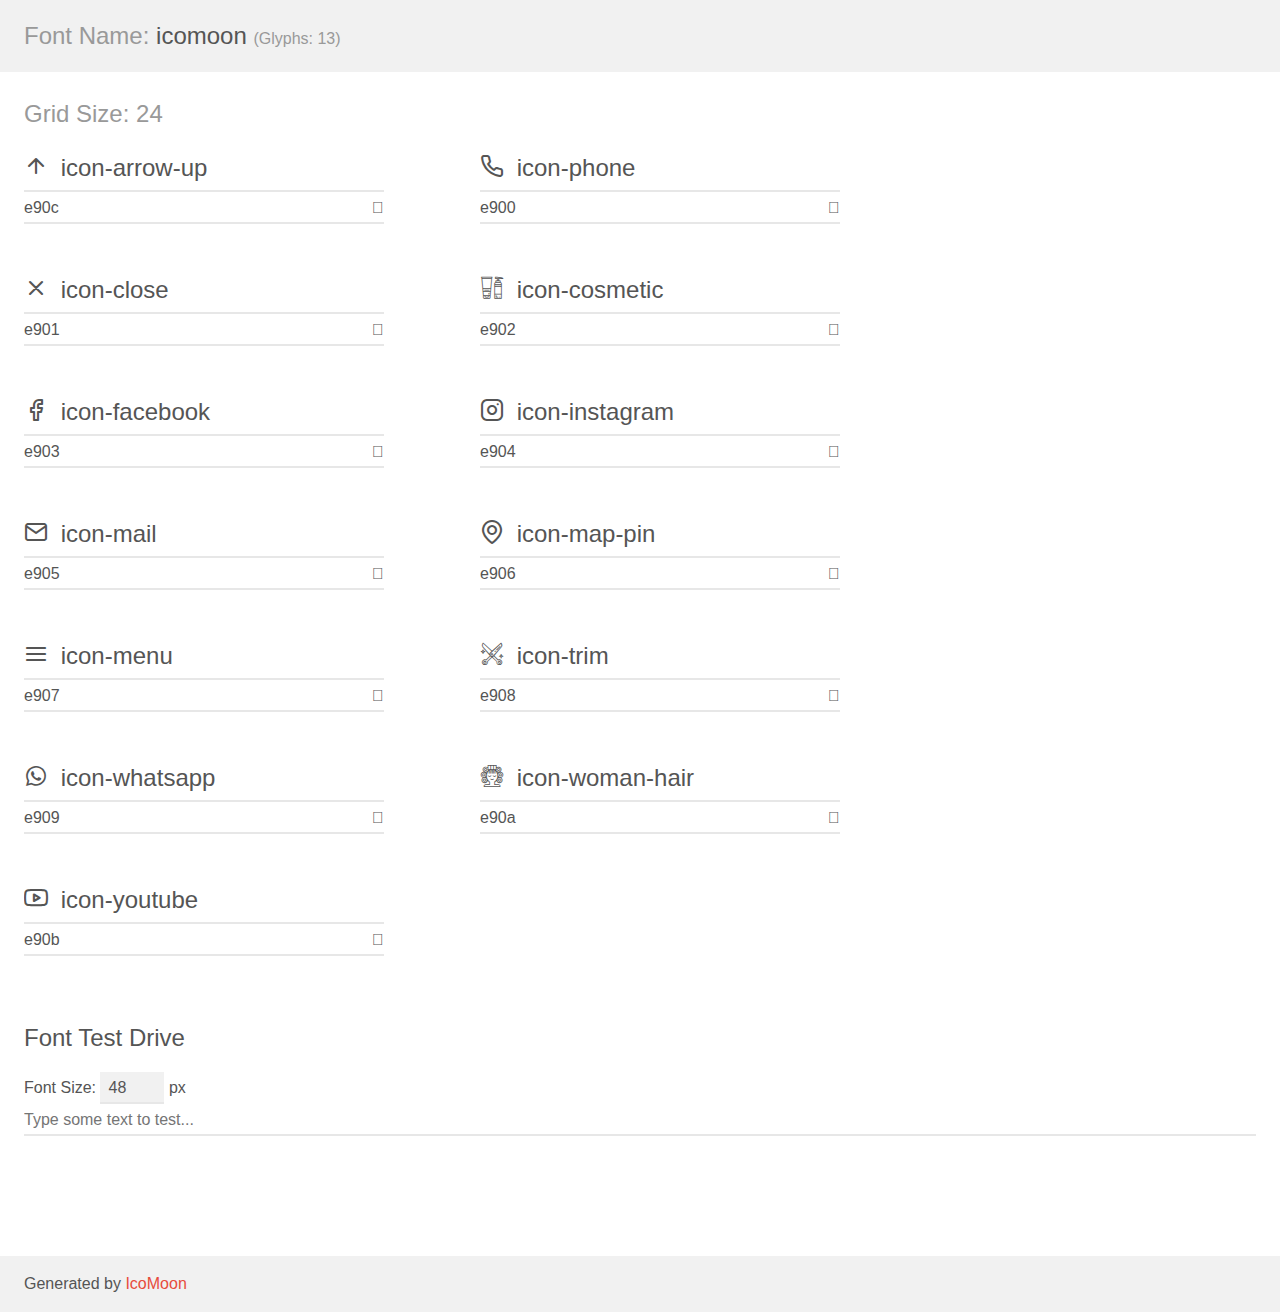
==== assets/fonts/demo.html @ 0454ba44 "iniciando repositório com pagina padrão" ====
<!doctype html>
<html>
<head>
    <meta charset="utf-8">
    <title>IcoMoon Demo</title>
    <meta name="description" content="An Icon Font Generated By IcoMoon.io">
    <meta name="viewport" content="width=device-width, initial-scale=1">
    <link rel="stylesheet" href="demo-files/demo.css">
    <link rel="stylesheet" href="style.css"></head>
<body>
    <div class="bgc1 clearfix">
        <h1 class="mhmm mvm"><span class="fgc1">Font Name:</span> icomoon <small class="fgc1">(Glyphs:&nbsp;13)</small></h1>
    </div>
    <div class="clearfix mhl ptl">
        <h1 class="mvm mtn fgc1">Grid Size: 24</h1>
        <div class="glyph fs1">
            <div class="clearfix bshadow0 pbs">
                <span class="icon-arrow-up"></span>
                <span class="mls"> icon-arrow-up</span>
            </div>
            <fieldset class="fs0 size1of1 clearfix hidden-false">
                <input type="text" readonly value="e90c" class="unit size1of2" />
                <input type="text" maxlength="1" readonly value="&#xe90c;" class="unitRight size1of2 talign-right" />
            </fieldset>
            <div class="fs0 bshadow0 clearfix hidden-true">
                <span class="unit pvs fgc1">liga: </span>
                <input type="text" readonly value="" class="liga unitRight" />
            </div>
        </div>
        <div class="glyph fs1">
            <div class="clearfix bshadow0 pbs">
                <span class="icon-phone"></span>
                <span class="mls"> icon-phone</span>
            </div>
            <fieldset class="fs0 size1of1 clearfix hidden-false">
                <input type="text" readonly value="e900" class="unit size1of2" />
                <input type="text" maxlength="1" readonly value="&#xe900;" class="unitRight size1of2 talign-right" />
            </fieldset>
            <div class="fs0 bshadow0 clearfix hidden-true">
                <span class="unit pvs fgc1">liga: </span>
                <input type="text" readonly value="" class="liga unitRight" />
            </div>
        </div>
        <div class="glyph fs1">
            <div class="clearfix bshadow0 pbs">
                <span class="icon-close"></span>
                <span class="mls"> icon-close</span>
            </div>
            <fieldset class="fs0 size1of1 clearfix hidden-false">
                <input type="text" readonly value="e901" class="unit size1of2" />
                <input type="text" maxlength="1" readonly value="&#xe901;" class="unitRight size1of2 talign-right" />
            </fieldset>
            <div class="fs0 bshadow0 clearfix hidden-true">
                <span class="unit pvs fgc1">liga: </span>
                <input type="text" readonly value="" class="liga unitRight" />
            </div>
        </div>
        <div class="glyph fs1">
            <div class="clearfix bshadow0 pbs">
                <span class="icon-cosmetic"></span>
                <span class="mls"> icon-cosmetic</span>
            </div>
            <fieldset class="fs0 size1of1 clearfix hidden-false">
                <input type="text" readonly value="e902" class="unit size1of2" />
                <input type="text" maxlength="1" readonly value="&#xe902;" class="unitRight size1of2 talign-right" />
            </fieldset>
            <div class="fs0 bshadow0 clearfix hidden-true">
                <span class="unit pvs fgc1">liga: </span>
                <input type="text" readonly value="" class="liga unitRight" />
            </div>
        </div>
        <div class="glyph fs1">
            <div class="clearfix bshadow0 pbs">
                <span class="icon-facebook"></span>
                <span class="mls"> icon-facebook</span>
            </div>
            <fieldset class="fs0 size1of1 clearfix hidden-false">
                <input type="text" readonly value="e903" class="unit size1of2" />
                <input type="text" maxlength="1" readonly value="&#xe903;" class="unitRight size1of2 talign-right" />
            </fieldset>
            <div class="fs0 bshadow0 clearfix hidden-true">
                <span class="unit pvs fgc1">liga: </span>
                <input type="text" readonly value="" class="liga unitRight" />
            </div>
        </div>
        <div class="glyph fs1">
            <div class="clearfix bshadow0 pbs">
                <span class="icon-instagram"></span>
                <span class="mls"> icon-instagram</span>
            </div>
            <fieldset class="fs0 size1of1 clearfix hidden-false">
                <input type="text" readonly value="e904" class="unit size1of2" />
                <input type="text" maxlength="1" readonly value="&#xe904;" class="unitRight size1of2 talign-right" />
            </fieldset>
            <div class="fs0 bshadow0 clearfix hidden-true">
                <span class="unit pvs fgc1">liga: </span>
                <input type="text" readonly value="" class="liga unitRight" />
            </div>
        </div>
        <div class="glyph fs1">
            <div class="clearfix bshadow0 pbs">
                <span class="icon-mail"></span>
                <span class="mls"> icon-mail</span>
            </div>
            <fieldset class="fs0 size1of1 clearfix hidden-false">
                <input type="text" readonly value="e905" class="unit size1of2" />
                <input type="text" maxlength="1" readonly value="&#xe905;" class="unitRight size1of2 talign-right" />
            </fieldset>
            <div class="fs0 bshadow0 clearfix hidden-true">
                <span class="unit pvs fgc1">liga: </span>
                <input type="text" readonly value="" class="liga unitRight" />
            </div>
        </div>
        <div class="glyph fs1">
            <div class="clearfix bshadow0 pbs">
                <span class="icon-map-pin"></span>
                <span class="mls"> icon-map-pin</span>
            </div>
            <fieldset class="fs0 size1of1 clearfix hidden-false">
                <input type="text" readonly value="e906" class="unit size1of2" />
                <input type="text" maxlength="1" readonly value="&#xe906;" class="unitRight size1of2 talign-right" />
            </fieldset>
            <div class="fs0 bshadow0 clearfix hidden-true">
                <span class="unit pvs fgc1">liga: </span>
                <input type="text" readonly value="" class="liga unitRight" />
            </div>
        </div>
        <div class="glyph fs1">
            <div class="clearfix bshadow0 pbs">
                <span class="icon-menu"></span>
                <span class="mls"> icon-menu</span>
            </div>
            <fieldset class="fs0 size1of1 clearfix hidden-false">
                <input type="text" readonly value="e907" class="unit size1of2" />
                <input type="text" maxlength="1" readonly value="&#xe907;" class="unitRight size1of2 talign-right" />
            </fieldset>
            <div class="fs0 bshadow0 clearfix hidden-true">
                <span class="unit pvs fgc1">liga: </span>
                <input type="text" readonly value="" class="liga unitRight" />
            </div>
        </div>
        <div class="glyph fs1">
            <div class="clearfix bshadow0 pbs">
                <span class="icon-trim"></span>
                <span class="mls"> icon-trim</span>
            </div>
            <fieldset class="fs0 size1of1 clearfix hidden-false">
                <input type="text" readonly value="e908" class="unit size1of2" />
                <input type="text" maxlength="1" readonly value="&#xe908;" class="unitRight size1of2 talign-right" />
            </fieldset>
            <div class="fs0 bshadow0 clearfix hidden-true">
                <span class="unit pvs fgc1">liga: </span>
                <input type="text" readonly value="" class="liga unitRight" />
            </div>
        </div>
        <div class="glyph fs1">
            <div class="clearfix bshadow0 pbs">
                <span class="icon-whatsapp"></span>
                <span class="mls"> icon-whatsapp</span>
            </div>
            <fieldset class="fs0 size1of1 clearfix hidden-false">
                <input type="text" readonly value="e909" class="unit size1of2" />
                <input type="text" maxlength="1" readonly value="&#xe909;" class="unitRight size1of2 talign-right" />
            </fieldset>
            <div class="fs0 bshadow0 clearfix hidden-true">
                <span class="unit pvs fgc1">liga: </span>
                <input type="text" readonly value="" class="liga unitRight" />
            </div>
        </div>
        <div class="glyph fs1">
            <div class="clearfix bshadow0 pbs">
                <span class="icon-woman-hair"></span>
                <span class="mls"> icon-woman-hair</span>
            </div>
            <fieldset class="fs0 size1of1 clearfix hidden-false">
                <input type="text" readonly value="e90a" class="unit size1of2" />
                <input type="text" maxlength="1" readonly value="&#xe90a;" class="unitRight size1of2 talign-right" />
            </fieldset>
            <div class="fs0 bshadow0 clearfix hidden-true">
                <span class="unit pvs fgc1">liga: </span>
                <input type="text" readonly value="" class="liga unitRight" />
            </div>
        </div>
        <div class="glyph fs1">
            <div class="clearfix bshadow0 pbs">
                <span class="icon-youtube"></span>
                <span class="mls"> icon-youtube</span>
            </div>
            <fieldset class="fs0 size1of1 clearfix hidden-false">
                <input type="text" readonly value="e90b" class="unit size1of2" />
                <input type="text" maxlength="1" readonly value="&#xe90b;" class="unitRight size1of2 talign-right" />
            </fieldset>
            <div class="fs0 bshadow0 clearfix hidden-true">
                <span class="unit pvs fgc1">liga: </span>
                <input type="text" readonly value="" class="liga unitRight" />
            </div>
        </div>
    </div>

    <!--[if gt IE 8]><!-->
    <div class="mhl clearfix mbl">
        <h1>Font Test Drive</h1>
        <label>
            Font Size: <input id="fontSize" type="number" class="textbox0 mbm"
            min="8" value="48" />
            px
        </label>
        <input id="testText" type="text" class="phl size1of1 mvl"
        placeholder="Type some text to test..." value=""/>
        <div id="testDrive" class="icon-" style="font-family: icomoon">&nbsp;
        </div>
    </div>
    <!--<![endif]-->
    <div class="bgc1 clearfix">
        <p class="mhl">Generated by <a href="https://icomoon.io/app">IcoMoon</a></p>
    </div>

    <script src="demo-files/demo.js"></script>
</body>
</html>
---- assets/fonts/demo-files/demo.css ----
body {
  padding: 0;
  margin: 0;
  font-family: sans-serif;
  font-size: 1em;
  line-height: 1.5;
  color: #555;
  background: #fff;
}
h1 {
  font-size: 1.5em;
  font-weight: normal;
}
small {
  font-size: .66666667em;
}
a {
  color: #e74c3c;
  text-decoration: none;
}
a:hover, a:focus {
  box-shadow: 0 1px #e74c3c;
}
.bshadow0, input {
  box-shadow: inset 0 -2px #e7e7e7;
}
input:hover {
  box-shadow: inset 0 -2px #ccc;
}
input, fieldset {
  font-family: sans-serif;
  font-size: 1em;
  margin: 0;
  padding: 0;
  border: 0;
}
input {
  color: inherit;
  line-height: 1.5;
  height: 1.5em;
  padding: .25em 0;
}
input:focus {
  outline: none;
  box-shadow: inset 0 -2px #449fdb;
}
.glyph {
  font-size: 16px;
  width: 15em;
  padding-bottom: 1em;
  margin-right: 4em;
  margin-bottom: 1em;
  float: left;
  overflow: hidden;
}
.liga {
  width: 80%;
  width: calc(100% - 2.5em);
}
.talign-right {
  text-align: right;
}
.talign-center {
  text-align: center;
}
.bgc1 {
  background: #f1f1f1;
}
.fgc1 {
  color: #999;
}
.fgc0 {
  color: #000;
}
p {
  margin-top: 1em;
  margin-bottom: 1em;
}
.mvm {
  margin-top: .75em;
  margin-bottom: .75em;
}
.mtn {
  margin-top: 0;
}
.mtl, .mal {
  margin-top: 1.5em;
}
.mbl, .mal {
  margin-bottom: 1.5em;
}
.mal, .mhl {
  margin-left: 1.5em;
  margin-right: 1.5em;
}
.mhmm {
  margin-left: 1em;
  margin-right: 1em;
}
.mls {
  margin-left: .25em;
}
.ptl {
  padding-top: 1.5em;
}
.pbs, .pvs {
  padding-bottom: .25em;
}
.pvs, .pts {
  padding-top: .25em;
}
.unit {
  float: left;
}
.unitRight {
  float: right;
}
.size1of2 {
  width: 50%;
}
.size1of1 {
  width: 100%;
}
.clearfix:before, .clearfix:after {
  content: " ";
  display: table;
}
.clearfix:after {
  clear: both;
}
.hidden-true {
  display: none;
}
.textbox0 {
  width: 3em;
  background: #f1f1f1;
  padding: .25em .5em;
  line-height: 1.5;
  height: 1.5em;
}
#testDrive {
  display: block;
  padding-top: 24px;
  line-height: 1.5;
}
.fs0 {
  font-size: 16px;
}
.fs1 {
  font-size: 24px;
}
---- assets/fonts/style.css ----
@font-face {
  font-family: 'icomoon';
  src:  url('fonts/icomoon.eot?pb82g0');
  src:  url('fonts/icomoon.eot?pb82g0#iefix') format('embedded-opentype'),
    url('fonts/icomoon.ttf?pb82g0') format('truetype'),
    url('fonts/icomoon.woff?pb82g0') format('woff'),
    url('fonts/icomoon.svg?pb82g0#icomoon') format('svg');
  font-weight: normal;
  font-style: normal;
  font-display: block;
}

[class^="icon-"], [class*=" icon-"] {
  /* use !important to prevent issues with browser extensions that change fonts */
  font-family: 'icomoon' !important;
  speak: never;
  font-style: normal;
  font-weight: normal;
  font-variant: normal;
  text-transform: none;
  line-height: 1;

  /* Better Font Rendering =========== */
  -webkit-font-smoothing: antialiased;
  -moz-osx-font-smoothing: grayscale;
}

.icon-arrow-up:before {
  content: "\e90c";
}
.icon-phone:before {
  content: "\e900";
}
.icon-close:before {
  content: "\e901";
}
.icon-cosmetic:before {
  content: "\e902";
}
.icon-facebook:before {
  content: "\e903";
}
.icon-instagram:before {
  content: "\e904";
}
.icon-mail:before {
  content: "\e905";
}
.icon-map-pin:before {
  content: "\e906";
}
.icon-menu:before {
  content: "\e907";
}
.icon-trim:before {
  content: "\e908";
}
.icon-whatsapp:before {
  content: "\e909";
}
.icon-woman-hair:before {
  content: "\e90a";
}
.icon-youtube:before {
  content: "\e90b";
}
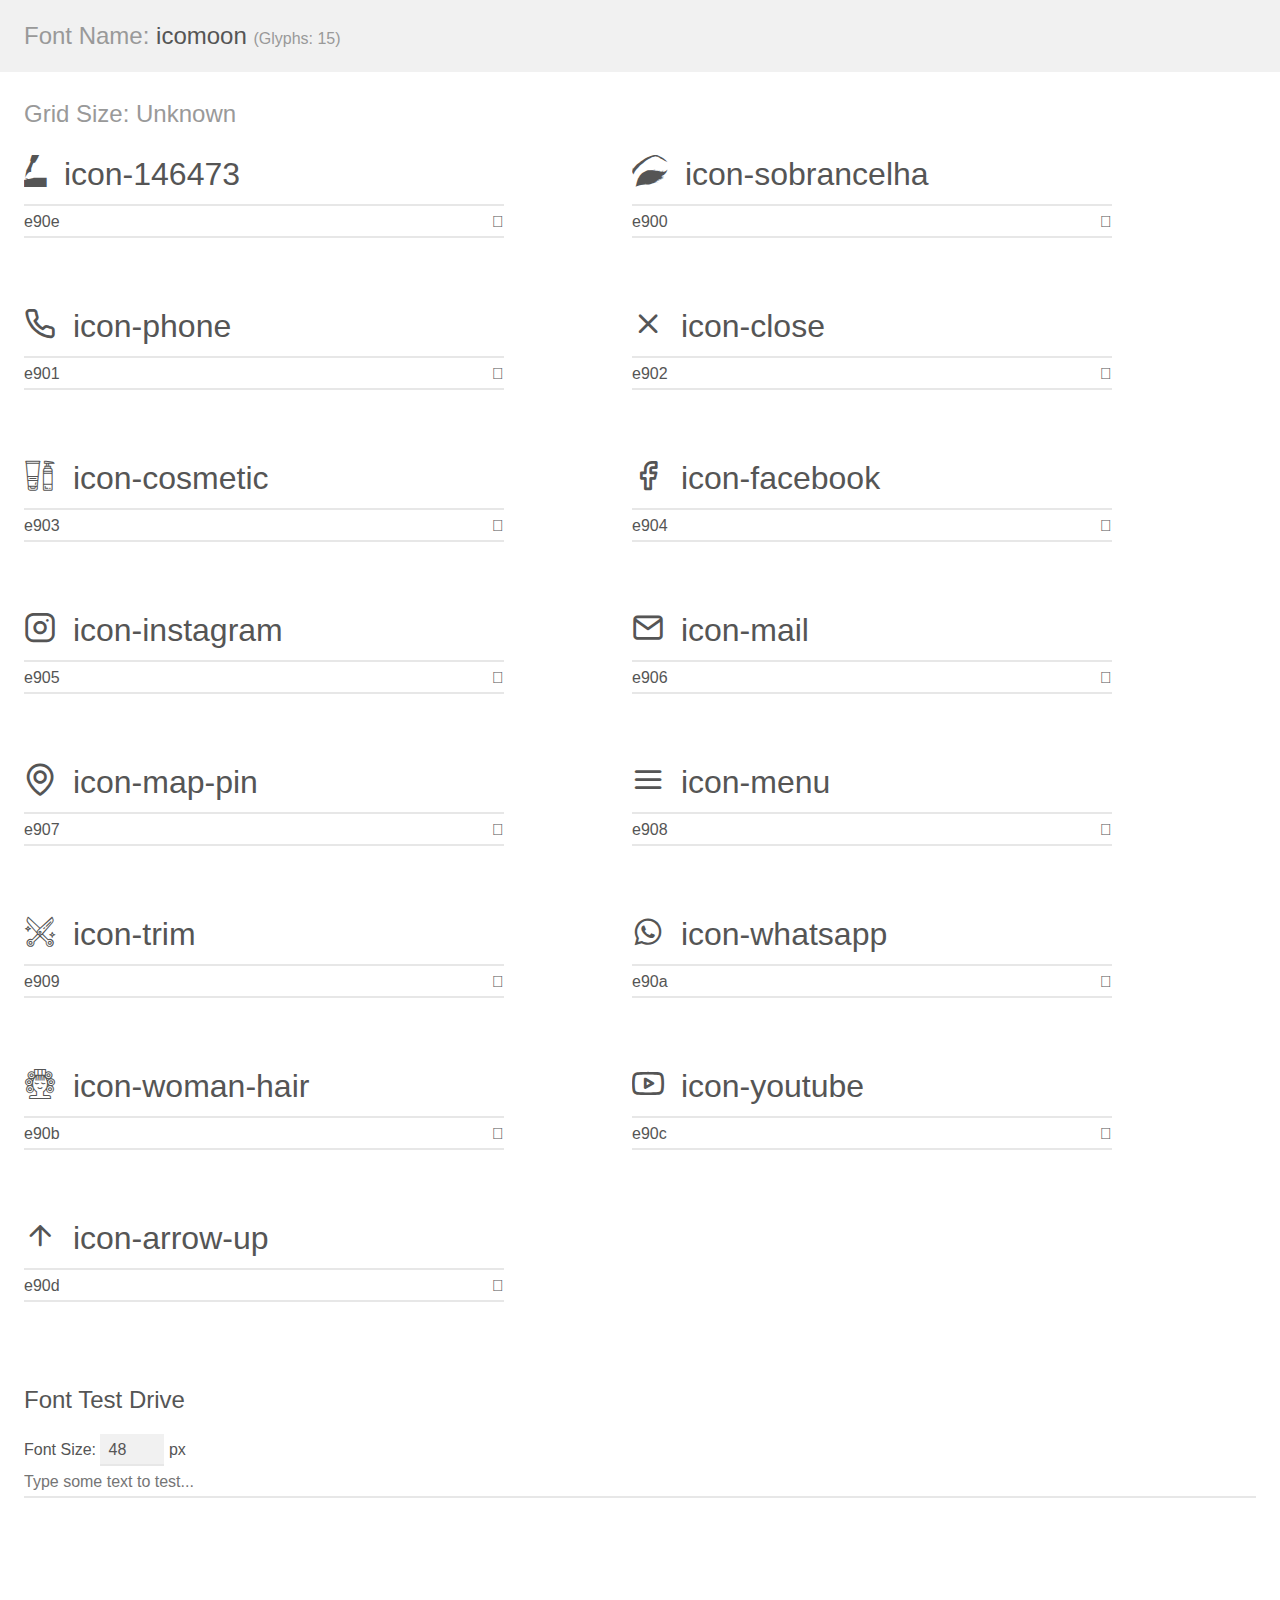
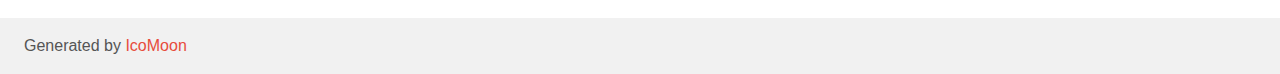
==== commit f613b191: "primeiras mudanças" ====
--- a/assets/fonts/demo.html
+++ b/assets/fonts/demo.html
@@ -9,186 +9,214 @@
     <link rel="stylesheet" href="style.css"></head>
 <body>
     <div class="bgc1 clearfix">
-        <h1 class="mhmm mvm"><span class="fgc1">Font Name:</span> icomoon <small class="fgc1">(Glyphs:&nbsp;13)</small></h1>
+        <h1 class="mhmm mvm"><span class="fgc1">Font Name:</span> icomoon <small class="fgc1">(Glyphs:&nbsp;15)</small></h1>
     </div>
     <div class="clearfix mhl ptl">
-        <h1 class="mvm mtn fgc1">Grid Size: 24</h1>
+        <h1 class="mvm mtn fgc1">Grid Size: Unknown</h1>
+        <div class="glyph fs1">
+            <div class="clearfix bshadow0 pbs">
+                <span class="icon-146473"></span>
+                <span class="mls"> icon-146473</span>
+            </div>
+            <fieldset class="fs0 size1of1 clearfix hidden-false">
+                <input type="text" readonly value="e90e" class="unit size1of2" />
+                <input type="text" maxlength="1" readonly value="&#xe90e;" class="unitRight size1of2 talign-right" />
+            </fieldset>
+            <div class="fs0 bshadow0 clearfix hidden-true">
+                <span class="unit pvs fgc1">liga: </span>
+                <input type="text" readonly value="" class="liga unitRight" />
+            </div>
+        </div>
+        <div class="glyph fs1">
+            <div class="clearfix bshadow0 pbs">
+                <span class="icon-sobrancelha"></span>
+                <span class="mls"> icon-sobrancelha</span>
+            </div>
+            <fieldset class="fs0 size1of1 clearfix hidden-false">
+                <input type="text" readonly value="e900" class="unit size1of2" />
+                <input type="text" maxlength="1" readonly value="&#xe900;" class="unitRight size1of2 talign-right" />
+            </fieldset>
+            <div class="fs0 bshadow0 clearfix hidden-true">
+                <span class="unit pvs fgc1">liga: </span>
+                <input type="text" readonly value="" class="liga unitRight" />
+            </div>
+        </div>
+        <div class="glyph fs1">
+            <div class="clearfix bshadow0 pbs">
+                <span class="icon-phone"></span>
+                <span class="mls"> icon-phone</span>
+            </div>
+            <fieldset class="fs0 size1of1 clearfix hidden-false">
+                <input type="text" readonly value="e901" class="unit size1of2" />
+                <input type="text" maxlength="1" readonly value="&#xe901;" class="unitRight size1of2 talign-right" />
+            </fieldset>
+            <div class="fs0 bshadow0 clearfix hidden-true">
+                <span class="unit pvs fgc1">liga: </span>
+                <input type="text" readonly value="" class="liga unitRight" />
+            </div>
+        </div>
+        <div class="glyph fs1">
+            <div class="clearfix bshadow0 pbs">
+                <span class="icon-close"></span>
+                <span class="mls"> icon-close</span>
+            </div>
+            <fieldset class="fs0 size1of1 clearfix hidden-false">
+                <input type="text" readonly value="e902" class="unit size1of2" />
+                <input type="text" maxlength="1" readonly value="&#xe902;" class="unitRight size1of2 talign-right" />
+            </fieldset>
+            <div class="fs0 bshadow0 clearfix hidden-true">
+                <span class="unit pvs fgc1">liga: </span>
+                <input type="text" readonly value="" class="liga unitRight" />
+            </div>
+        </div>
+        <div class="glyph fs1">
+            <div class="clearfix bshadow0 pbs">
+                <span class="icon-cosmetic"></span>
+                <span class="mls"> icon-cosmetic</span>
+            </div>
+            <fieldset class="fs0 size1of1 clearfix hidden-false">
+                <input type="text" readonly value="e903" class="unit size1of2" />
+                <input type="text" maxlength="1" readonly value="&#xe903;" class="unitRight size1of2 talign-right" />
+            </fieldset>
+            <div class="fs0 bshadow0 clearfix hidden-true">
+                <span class="unit pvs fgc1">liga: </span>
+                <input type="text" readonly value="" class="liga unitRight" />
+            </div>
+        </div>
+        <div class="glyph fs1">
+            <div class="clearfix bshadow0 pbs">
+                <span class="icon-facebook"></span>
+                <span class="mls"> icon-facebook</span>
+            </div>
+            <fieldset class="fs0 size1of1 clearfix hidden-false">
+                <input type="text" readonly value="e904" class="unit size1of2" />
+                <input type="text" maxlength="1" readonly value="&#xe904;" class="unitRight size1of2 talign-right" />
+            </fieldset>
+            <div class="fs0 bshadow0 clearfix hidden-true">
+                <span class="unit pvs fgc1">liga: </span>
+                <input type="text" readonly value="" class="liga unitRight" />
+            </div>
+        </div>
+        <div class="glyph fs1">
+            <div class="clearfix bshadow0 pbs">
+                <span class="icon-instagram"></span>
+                <span class="mls"> icon-instagram</span>
+            </div>
+            <fieldset class="fs0 size1of1 clearfix hidden-false">
+                <input type="text" readonly value="e905" class="unit size1of2" />
+                <input type="text" maxlength="1" readonly value="&#xe905;" class="unitRight size1of2 talign-right" />
+            </fieldset>
+            <div class="fs0 bshadow0 clearfix hidden-true">
+                <span class="unit pvs fgc1">liga: </span>
+                <input type="text" readonly value="" class="liga unitRight" />
+            </div>
+        </div>
+        <div class="glyph fs1">
+            <div class="clearfix bshadow0 pbs">
+                <span class="icon-mail"></span>
+                <span class="mls"> icon-mail</span>
+            </div>
+            <fieldset class="fs0 size1of1 clearfix hidden-false">
+                <input type="text" readonly value="e906" class="unit size1of2" />
+                <input type="text" maxlength="1" readonly value="&#xe906;" class="unitRight size1of2 talign-right" />
+            </fieldset>
+            <div class="fs0 bshadow0 clearfix hidden-true">
+                <span class="unit pvs fgc1">liga: </span>
+                <input type="text" readonly value="" class="liga unitRight" />
+            </div>
+        </div>
+        <div class="glyph fs1">
+            <div class="clearfix bshadow0 pbs">
+                <span class="icon-map-pin"></span>
+                <span class="mls"> icon-map-pin</span>
+            </div>
+            <fieldset class="fs0 size1of1 clearfix hidden-false">
+                <input type="text" readonly value="e907" class="unit size1of2" />
+                <input type="text" maxlength="1" readonly value="&#xe907;" class="unitRight size1of2 talign-right" />
+            </fieldset>
+            <div class="fs0 bshadow0 clearfix hidden-true">
+                <span class="unit pvs fgc1">liga: </span>
+                <input type="text" readonly value="" class="liga unitRight" />
+            </div>
+        </div>
+        <div class="glyph fs1">
+            <div class="clearfix bshadow0 pbs">
+                <span class="icon-menu"></span>
+                <span class="mls"> icon-menu</span>
+            </div>
+            <fieldset class="fs0 size1of1 clearfix hidden-false">
+                <input type="text" readonly value="e908" class="unit size1of2" />
+                <input type="text" maxlength="1" readonly value="&#xe908;" class="unitRight size1of2 talign-right" />
+            </fieldset>
+            <div class="fs0 bshadow0 clearfix hidden-true">
+                <span class="unit pvs fgc1">liga: </span>
+                <input type="text" readonly value="" class="liga unitRight" />
+            </div>
+        </div>
+        <div class="glyph fs1">
+            <div class="clearfix bshadow0 pbs">
+                <span class="icon-trim"></span>
+                <span class="mls"> icon-trim</span>
+            </div>
+            <fieldset class="fs0 size1of1 clearfix hidden-false">
+                <input type="text" readonly value="e909" class="unit size1of2" />
+                <input type="text" maxlength="1" readonly value="&#xe909;" class="unitRight size1of2 talign-right" />
+            </fieldset>
+            <div class="fs0 bshadow0 clearfix hidden-true">
+                <span class="unit pvs fgc1">liga: </span>
+                <input type="text" readonly value="" class="liga unitRight" />
+            </div>
+        </div>
+        <div class="glyph fs1">
+            <div class="clearfix bshadow0 pbs">
+                <span class="icon-whatsapp"></span>
+                <span class="mls"> icon-whatsapp</span>
+            </div>
+            <fieldset class="fs0 size1of1 clearfix hidden-false">
+                <input type="text" readonly value="e90a" class="unit size1of2" />
+                <input type="text" maxlength="1" readonly value="&#xe90a;" class="unitRight size1of2 talign-right" />
+            </fieldset>
+            <div class="fs0 bshadow0 clearfix hidden-true">
+                <span class="unit pvs fgc1">liga: </span>
+                <input type="text" readonly value="" class="liga unitRight" />
+            </div>
+        </div>
+        <div class="glyph fs1">
+            <div class="clearfix bshadow0 pbs">
+                <span class="icon-woman-hair"></span>
+                <span class="mls"> icon-woman-hair</span>
+            </div>
+            <fieldset class="fs0 size1of1 clearfix hidden-false">
+                <input type="text" readonly value="e90b" class="unit size1of2" />
+                <input type="text" maxlength="1" readonly value="&#xe90b;" class="unitRight size1of2 talign-right" />
+            </fieldset>
+            <div class="fs0 bshadow0 clearfix hidden-true">
+                <span class="unit pvs fgc1">liga: </span>
+                <input type="text" readonly value="" class="liga unitRight" />
+            </div>
+        </div>
+        <div class="glyph fs1">
+            <div class="clearfix bshadow0 pbs">
+                <span class="icon-youtube"></span>
+                <span class="mls"> icon-youtube</span>
+            </div>
+            <fieldset class="fs0 size1of1 clearfix hidden-false">
+                <input type="text" readonly value="e90c" class="unit size1of2" />
+                <input type="text" maxlength="1" readonly value="&#xe90c;" class="unitRight size1of2 talign-right" />
+            </fieldset>
+            <div class="fs0 bshadow0 clearfix hidden-true">
+                <span class="unit pvs fgc1">liga: </span>
+                <input type="text" readonly value="" class="liga unitRight" />
+            </div>
+        </div>
         <div class="glyph fs1">
             <div class="clearfix bshadow0 pbs">
                 <span class="icon-arrow-up"></span>
                 <span class="mls"> icon-arrow-up</span>
             </div>
             <fieldset class="fs0 size1of1 clearfix hidden-false">
-                <input type="text" readonly value="e90c" class="unit size1of2" />
-                <input type="text" maxlength="1" readonly value="&#xe90c;" class="unitRight size1of2 talign-right" />
-            </fieldset>
-            <div class="fs0 bshadow0 clearfix hidden-true">
-                <span class="unit pvs fgc1">liga: </span>
-                <input type="text" readonly value="" class="liga unitRight" />
-            </div>
-        </div>
-        <div class="glyph fs1">
-            <div class="clearfix bshadow0 pbs">
-                <span class="icon-phone"></span>
-                <span class="mls"> icon-phone</span>
-            </div>
-            <fieldset class="fs0 size1of1 clearfix hidden-false">
-                <input type="text" readonly value="e900" class="unit size1of2" />
-                <input type="text" maxlength="1" readonly value="&#xe900;" class="unitRight size1of2 talign-right" />
-            </fieldset>
-            <div class="fs0 bshadow0 clearfix hidden-true">
-                <span class="unit pvs fgc1">liga: </span>
-                <input type="text" readonly value="" class="liga unitRight" />
-            </div>
-        </div>
-        <div class="glyph fs1">
-            <div class="clearfix bshadow0 pbs">
-                <span class="icon-close"></span>
-                <span class="mls"> icon-close</span>
-            </div>
-            <fieldset class="fs0 size1of1 clearfix hidden-false">
-                <input type="text" readonly value="e901" class="unit size1of2" />
-                <input type="text" maxlength="1" readonly value="&#xe901;" class="unitRight size1of2 talign-right" />
-            </fieldset>
-            <div class="fs0 bshadow0 clearfix hidden-true">
-                <span class="unit pvs fgc1">liga: </span>
-                <input type="text" readonly value="" class="liga unitRight" />
-            </div>
-        </div>
-        <div class="glyph fs1">
-            <div class="clearfix bshadow0 pbs">
-                <span class="icon-cosmetic"></span>
-                <span class="mls"> icon-cosmetic</span>
-            </div>
-            <fieldset class="fs0 size1of1 clearfix hidden-false">
-                <input type="text" readonly value="e902" class="unit size1of2" />
-                <input type="text" maxlength="1" readonly value="&#xe902;" class="unitRight size1of2 talign-right" />
-            </fieldset>
-            <div class="fs0 bshadow0 clearfix hidden-true">
-                <span class="unit pvs fgc1">liga: </span>
-                <input type="text" readonly value="" class="liga unitRight" />
-            </div>
-        </div>
-        <div class="glyph fs1">
-            <div class="clearfix bshadow0 pbs">
-                <span class="icon-facebook"></span>
-                <span class="mls"> icon-facebook</span>
-            </div>
-            <fieldset class="fs0 size1of1 clearfix hidden-false">
-                <input type="text" readonly value="e903" class="unit size1of2" />
-                <input type="text" maxlength="1" readonly value="&#xe903;" class="unitRight size1of2 talign-right" />
-            </fieldset>
-            <div class="fs0 bshadow0 clearfix hidden-true">
-                <span class="unit pvs fgc1">liga: </span>
-                <input type="text" readonly value="" class="liga unitRight" />
-            </div>
-        </div>
-        <div class="glyph fs1">
-            <div class="clearfix bshadow0 pbs">
-                <span class="icon-instagram"></span>
-                <span class="mls"> icon-instagram</span>
-            </div>
-            <fieldset class="fs0 size1of1 clearfix hidden-false">
-                <input type="text" readonly value="e904" class="unit size1of2" />
-                <input type="text" maxlength="1" readonly value="&#xe904;" class="unitRight size1of2 talign-right" />
-            </fieldset>
-            <div class="fs0 bshadow0 clearfix hidden-true">
-                <span class="unit pvs fgc1">liga: </span>
-                <input type="text" readonly value="" class="liga unitRight" />
-            </div>
-        </div>
-        <div class="glyph fs1">
-            <div class="clearfix bshadow0 pbs">
-                <span class="icon-mail"></span>
-                <span class="mls"> icon-mail</span>
-            </div>
-            <fieldset class="fs0 size1of1 clearfix hidden-false">
-                <input type="text" readonly value="e905" class="unit size1of2" />
-                <input type="text" maxlength="1" readonly value="&#xe905;" class="unitRight size1of2 talign-right" />
-            </fieldset>
-            <div class="fs0 bshadow0 clearfix hidden-true">
-                <span class="unit pvs fgc1">liga: </span>
-                <input type="text" readonly value="" class="liga unitRight" />
-            </div>
-        </div>
-        <div class="glyph fs1">
-            <div class="clearfix bshadow0 pbs">
-                <span class="icon-map-pin"></span>
-                <span class="mls"> icon-map-pin</span>
-            </div>
-            <fieldset class="fs0 size1of1 clearfix hidden-false">
-                <input type="text" readonly value="e906" class="unit size1of2" />
-                <input type="text" maxlength="1" readonly value="&#xe906;" class="unitRight size1of2 talign-right" />
-            </fieldset>
-            <div class="fs0 bshadow0 clearfix hidden-true">
-                <span class="unit pvs fgc1">liga: </span>
-                <input type="text" readonly value="" class="liga unitRight" />
-            </div>
-        </div>
-        <div class="glyph fs1">
-            <div class="clearfix bshadow0 pbs">
-                <span class="icon-menu"></span>
-                <span class="mls"> icon-menu</span>
-            </div>
-            <fieldset class="fs0 size1of1 clearfix hidden-false">
-                <input type="text" readonly value="e907" class="unit size1of2" />
-                <input type="text" maxlength="1" readonly value="&#xe907;" class="unitRight size1of2 talign-right" />
-            </fieldset>
-            <div class="fs0 bshadow0 clearfix hidden-true">
-                <span class="unit pvs fgc1">liga: </span>
-                <input type="text" readonly value="" class="liga unitRight" />
-            </div>
-        </div>
-        <div class="glyph fs1">
-            <div class="clearfix bshadow0 pbs">
-                <span class="icon-trim"></span>
-                <span class="mls"> icon-trim</span>
-            </div>
-            <fieldset class="fs0 size1of1 clearfix hidden-false">
-                <input type="text" readonly value="e908" class="unit size1of2" />
-                <input type="text" maxlength="1" readonly value="&#xe908;" class="unitRight size1of2 talign-right" />
-            </fieldset>
-            <div class="fs0 bshadow0 clearfix hidden-true">
-                <span class="unit pvs fgc1">liga: </span>
-                <input type="text" readonly value="" class="liga unitRight" />
-            </div>
-        </div>
-        <div class="glyph fs1">
-            <div class="clearfix bshadow0 pbs">
-                <span class="icon-whatsapp"></span>
-                <span class="mls"> icon-whatsapp</span>
-            </div>
-            <fieldset class="fs0 size1of1 clearfix hidden-false">
-                <input type="text" readonly value="e909" class="unit size1of2" />
-                <input type="text" maxlength="1" readonly value="&#xe909;" class="unitRight size1of2 talign-right" />
-            </fieldset>
-            <div class="fs0 bshadow0 clearfix hidden-true">
-                <span class="unit pvs fgc1">liga: </span>
-                <input type="text" readonly value="" class="liga unitRight" />
-            </div>
-        </div>
-        <div class="glyph fs1">
-            <div class="clearfix bshadow0 pbs">
-                <span class="icon-woman-hair"></span>
-                <span class="mls"> icon-woman-hair</span>
-            </div>
-            <fieldset class="fs0 size1of1 clearfix hidden-false">
-                <input type="text" readonly value="e90a" class="unit size1of2" />
-                <input type="text" maxlength="1" readonly value="&#xe90a;" class="unitRight size1of2 talign-right" />
-            </fieldset>
-            <div class="fs0 bshadow0 clearfix hidden-true">
-                <span class="unit pvs fgc1">liga: </span>
-                <input type="text" readonly value="" class="liga unitRight" />
-            </div>
-        </div>
-        <div class="glyph fs1">
-            <div class="clearfix bshadow0 pbs">
-                <span class="icon-youtube"></span>
-                <span class="mls"> icon-youtube</span>
-            </div>
-            <fieldset class="fs0 size1of1 clearfix hidden-false">
-                <input type="text" readonly value="e90b" class="unit size1of2" />
-                <input type="text" maxlength="1" readonly value="&#xe90b;" class="unitRight size1of2 talign-right" />
+                <input type="text" readonly value="e90d" class="unit size1of2" />
+                <input type="text" maxlength="1" readonly value="&#xe90d;" class="unitRight size1of2 talign-right" />
             </fieldset>
             <div class="fs0 bshadow0 clearfix hidden-true">
                 <span class="unit pvs fgc1">liga: </span>
--- a/assets/fonts/demo-files/demo.css
+++ b/assets/fonts/demo-files/demo.css
@@ -147,6 +147,6 @@
   font-size: 16px;
 }
 .fs1 {
-  font-size: 24px;
+  font-size: 32px;
 }
 
--- a/assets/fonts/style.css
+++ b/assets/fonts/style.css
@@ -1,10 +1,10 @@
 @font-face {
   font-family: 'icomoon';
-  src:  url('fonts/icomoon.eot?pb82g0');
-  src:  url('fonts/icomoon.eot?pb82g0#iefix') format('embedded-opentype'),
-    url('fonts/icomoon.ttf?pb82g0') format('truetype'),
-    url('fonts/icomoon.woff?pb82g0') format('woff'),
-    url('fonts/icomoon.svg?pb82g0#icomoon') format('svg');
+  src:  url('fonts/icomoon.eot?n9tvpp');
+  src:  url('fonts/icomoon.eot?n9tvpp#iefix') format('embedded-opentype'),
+    url('fonts/icomoon.ttf?n9tvpp') format('truetype'),
+    url('fonts/icomoon.woff?n9tvpp') format('woff'),
+    url('fonts/icomoon.svg?n9tvpp#icomoon') format('svg');
   font-weight: normal;
   font-style: normal;
   font-display: block;
@@ -25,42 +25,48 @@
   -moz-osx-font-smoothing: grayscale;
 }
 
-.icon-arrow-up:before {
+.icon-146473:before {
+  content: "\e90e";
+}
+.icon-sobrancelha:before {
+  content: "\e900";
+}
+.icon-phone:before {
+  content: "\e901";
+}
+.icon-close:before {
+  content: "\e902";
+}
+.icon-cosmetic:before {
+  content: "\e903";
+}
+.icon-facebook:before {
+  content: "\e904";
+}
+.icon-instagram:before {
+  content: "\e905";
+}
+.icon-mail:before {
+  content: "\e906";
+}
+.icon-map-pin:before {
+  content: "\e907";
+}
+.icon-menu:before {
+  content: "\e908";
+}
+.icon-trim:before {
+  content: "\e909";
+}
+.icon-whatsapp:before {
+  content: "\e90a";
+}
+.icon-woman-hair:before {
+  content: "\e90b";
+}
+.icon-youtube:before {
   content: "\e90c";
 }
-.icon-phone:before {
-  content: "\e900";
+.icon-arrow-up:before {
+  content: "\e90d";
 }
-.icon-close:before {
-  content: "\e901";
-}
-.icon-cosmetic:before {
-  content: "\e902";
-}
-.icon-facebook:before {
-  content: "\e903";
-}
-.icon-instagram:before {
-  content: "\e904";
-}
-.icon-mail:before {
-  content: "\e905";
-}
-.icon-map-pin:before {
-  content: "\e906";
-}
-.icon-menu:before {
-  content: "\e907";
-}
-.icon-trim:before {
-  content: "\e908";
-}
-.icon-whatsapp:before {
-  content: "\e909";
-}
-.icon-woman-hair:before {
-  content: "\e90a";
-}
-.icon-youtube:before {
-  content: "\e90b";
-}
